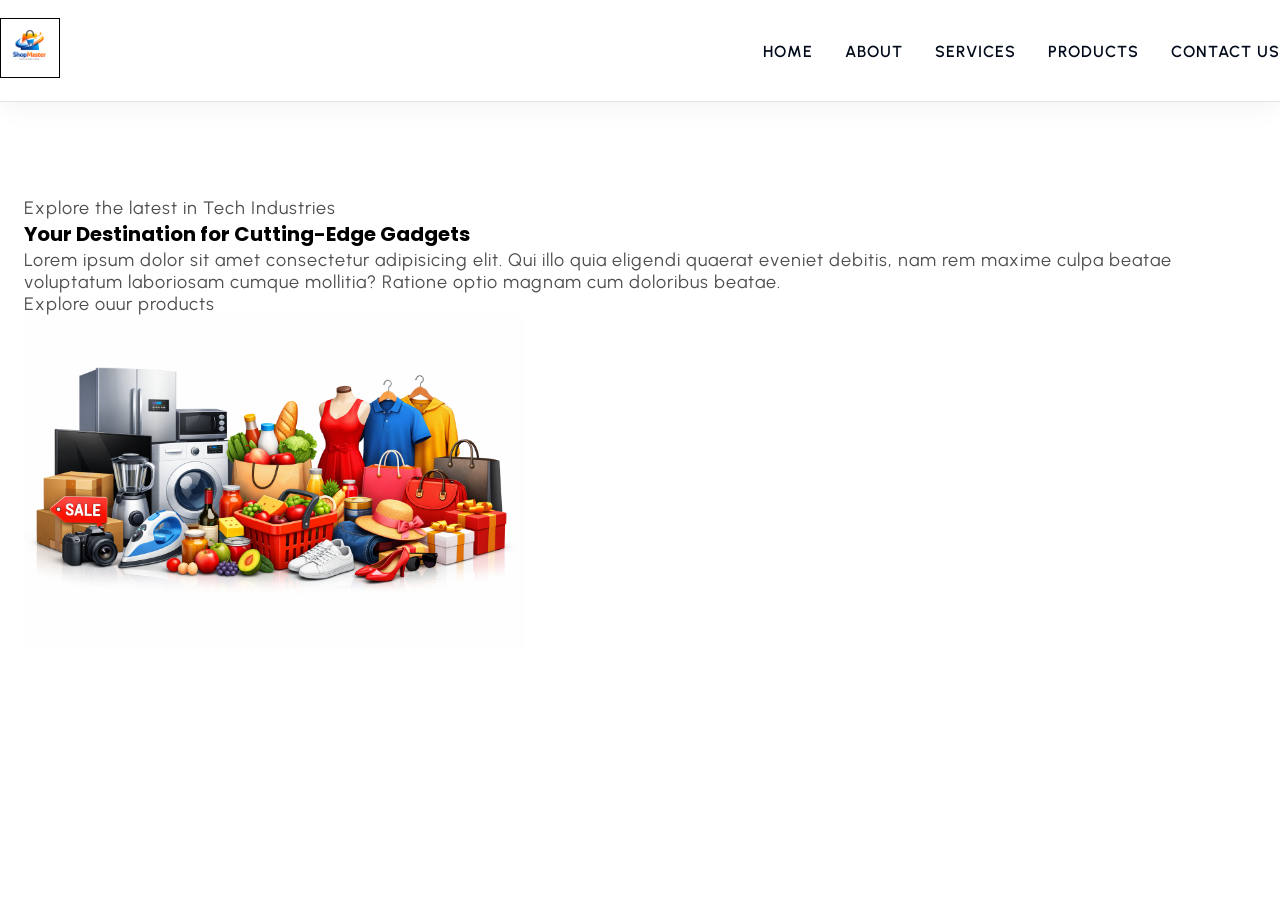
==== index.html @ b22cd0a3 "Day One" ====
<!DOCTYPE html>
<html lang="en">
<head>
  <meta charset="UTF-8">
  <meta name="viewport" content="width=device-width, initial-scale=1.0">
  <link rel="stylesheet" href="style.css">
  <title>Om Yele</title>
</head>
<body>
  <!-- Start Navbar Section  -->
   <header class="section-navbar">
    <div class="container">
      <div class="navbar-brand">
        <a href="index.html">
          <img src="images/logo.png" alt="Ecommerce logo" width="60rem" height="auto"style="border:1px solid black";>
        </a>
      </div>
      <nav class="navbar">
        <ul>
          <li class="nav-item">
            <a class="nav-link" href="/">Home</a>
          </li>
          <li class="nav-item">
            <a class="nav-link" href="/">About</a>
          </li>
          <li class="nav-item">
            <a class="nav-link" href="/">Services</a>
          </li>
          <li class="nav-item">
            <a class="nav-link" href="/">Products</a>
          </li>
          <li class="nav-item">
            <a class="nav-link" href="/">Contact Us</a>
          </li>
        </ul>
      
      </nav>
    </div>
   </header>

  <!-- Start Banner section  -->
  <main>
  <div class="section-hero">
    <div class="container grid grid-two--cols">
      <div class="section-hero--content">
        <p class="hero-subheading">Explore the latest in Tech Industries</p>
        <h1 class="hero-heading">Your Destination for Cutting-Edge Gadgets</h1>
        <p class="hero-para">
          Lorem ipsum dolor sit amet consectetur adipisicing elit. Qui illo quia eligendi quaerat eveniet debitis, nam rem
          maxime
          culpa beatae voluptatum laboriosam cumque mollitia? Ratione optio magnam cum doloribus beatae.
        </p>
        <div class="hero-btn">
          <a href="services.html">Explore ouur products</a>
        </div>
      </div>
      <div class="section-hero--image"></div>
      <figure>
        <img src="images/banner.png" alt="A 3d character" width="500rem" height="auto">
      </figure>

    </div>

  </div>
  
  </main>
  
  <!-- End Banner Section  -->
  
  
</body>
</html>
---- style.css ----
@import url('https://fonts.googleapis.com/css2?family=Jost:ital,wght@0,100..900;1,100..900&family=Poppins:ital,wght@0,100;0,200;0,300;0,400;0,500;0,600;0,700;0,800;0,900;1,100;1,200;1,300;1,400;1,500;1,600;1,700;1,800;1,900&family=Quicksand:wght@300..700&family=Urbanist:ital,wght@0,100..900;1,100..900&display=swap');

*{
  margin: 0;
  padding: 0;
  box-sizing: border-box;
  font-family: "Urbanist", sans-serif;
}

html{
  font-size:62.5%; 
  /* 1rem=10px */
}

h1,h2,h3,h4,h5,h6{
  font-family:"Poppins", sans-serif;
}

p, li, a{
  font-family: "Urbanist", sans-serif;
  font-size: 1.8rem;
  letter-spacing: 0.1rem;
  font-weight: 400;
  color: var(--para-color);
}

a{
  text-decoration:none;
}

li{
  list-style: none;
}


/* Theme Start */
:root{
  --main-color: #0062ff;
  --supporting-color:#ebf3fe;
  --font-color: #424242;
  --bg-color: #ffffff;
  --heading-color:#000a19;
  --para-color:#504e4d
}
/* Theme End */

/* Layout Start */
.container{
  max-width: 142rem;
  margin: 0 auto;
  padding: 9.6rem 2.4rem;
}
/* Layout End */

/* Navbar Section Start */
.section-navbar{
  width: 100%;
  box-shadow: rgba(0,0,0,0.05) 0px 6px 24px 0px, rgba(0,0,0,0.08) 0px 0px 0px 1px;
}


.section-navbar .container{
  display: flex;
  justify-content: space-between;
  align-items:center;
  padding: 1.8rem 0;
}

.section-navbar .navbar ul {
  display:flex;
  gap:3.2rem;
  /* text-transform: capitalize; */

  & li a{
    color:var(--heading-color);
    text-transform: uppercase;
    font-weight: 600;
    font-size:1.6rem;
    display: inline-block;
    position:relative;

    &::after{
      content:"";
      position:absolute;
      bottom: -0.3rem;
      left:0;
      width:0%;
      border-bottom:0.2rem solid var(--main-color);
      transition:all 0.3s linear;
      /* -webkit-transition:all 0.3s linear;
      -moz-transition: all 0.3s linear;
      -ms-transition:all 0.3s linear;
      -o-transition:all 0.3s linear; */

    }
  }

  & li a:hover::after{
    width:100%
  }

}
/* Navbar Section End */


/* Start Banner section */


/* End Banner Section */
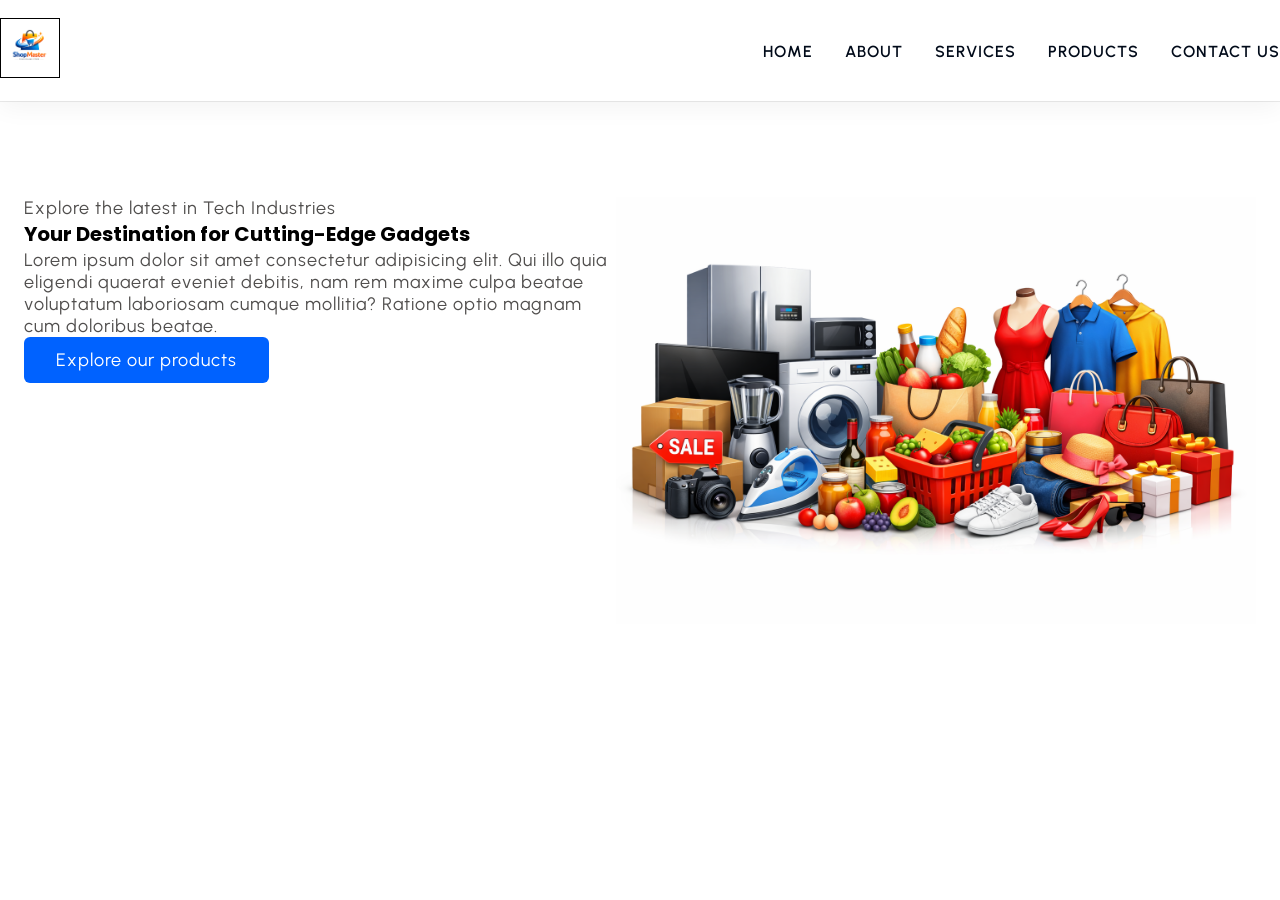
==== commit 3e94b09c: "Day Two" ====
--- a/index.html
+++ b/index.html
@@ -51,13 +51,15 @@
           culpa beatae voluptatum laboriosam cumque mollitia? Ratione optio magnam cum doloribus beatae.
         </p>
         <div class="hero-btn">
-          <a href="services.html">Explore ouur products</a>
+          <a href="services.html" class="btn btn-white">Explore our products</a>
         </div>
       </div>
-      <div class="section-hero--image"></div>
-      <figure>
-        <img src="images/banner.png" alt="A 3d character" width="500rem" height="auto">
-      </figure>
+      <div class="section-hero--image">
+        <figure>
+          <img src="images/banner.png" alt="A 3d character" style="width:50vw; height:auto;">
+        </figure>
+      </div>
+      
 
     </div>
 
--- a/style.css
+++ b/style.css
@@ -40,7 +40,12 @@
   --font-color: #424242;
   --bg-color: #ffffff;
   --heading-color:#000a19;
-  --para-color:#504e4d
+  --para-color:#504e4d;
+  --h-color:#0a043c;
+  --white-color:#ffffff;
+  --test:#070101;
+  --bnt-hover-bg-color:#003b99;
+  --btn-box-shadow:rgba(100,100,111,0.2) 0px 7px 29px 0px;
 }
 /* Theme End */
 
@@ -50,7 +55,34 @@
   margin: 0 auto;
   padding: 9.6rem 2.4rem;
 }
+
+.grid{
+  display: grid;
+}
+
+.grid-two--cols{
+  grid-template-columns: repeat(2,1fr);
+}
 /* Layout End */
+
+
+/* Module Reuse Start */
+
+.btn{
+  display: inline-block;
+  padding: 1.2rem 3.2rem;
+  background-color: var(--main-color);
+  color: var(--white-color);
+  border-radius:0.6rem;
+}
+
+.btn:hover{
+  background-color:var(--bnt-hover-bg-color);
+  cursor:pointer;
+  box-shadow:var(--btn-box-shadow);
+}
+
+/* Medule Reuse End*/
 
 /* Navbar Section Start */
 .section-navbar{
@@ -104,6 +136,8 @@
 
 
 /* Start Banner section */
-
+.main{
+  
+}
 
 /* End Banner Section */
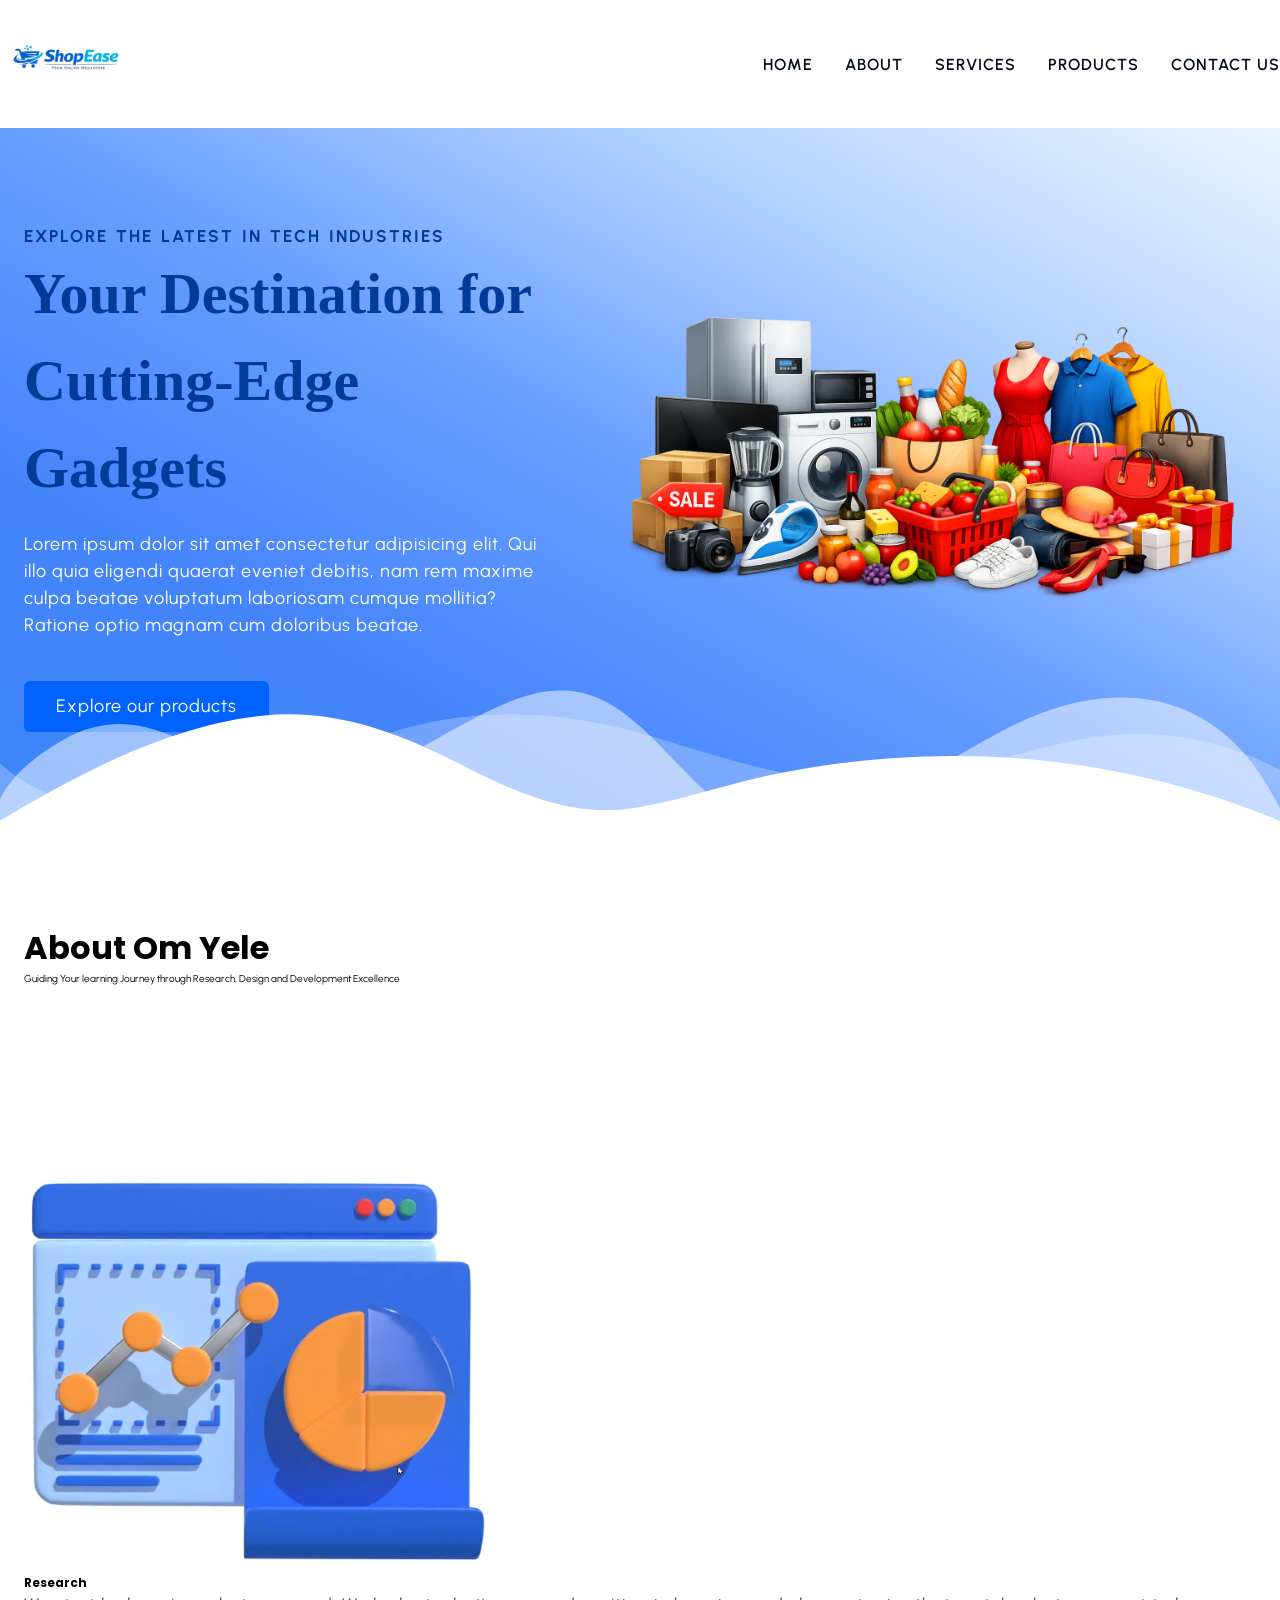
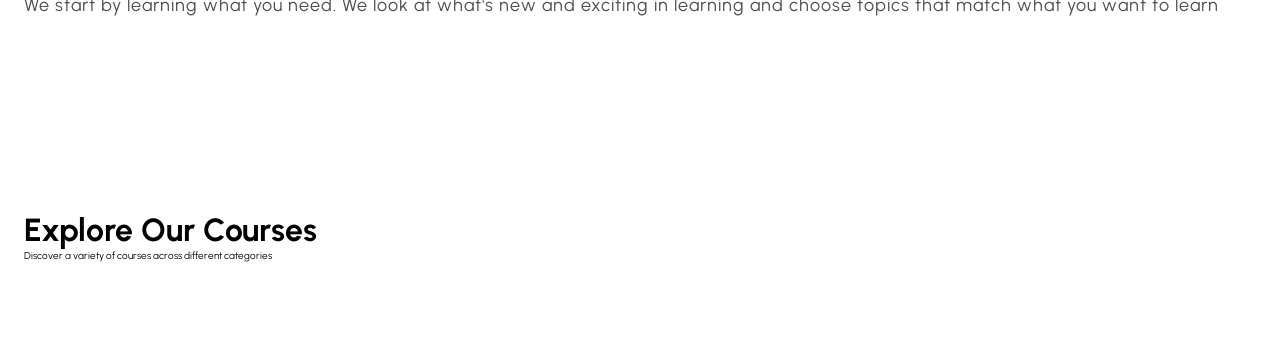
==== commit 93e4b898: "Day Three" ====
--- a/index.html
+++ b/index.html
@@ -12,7 +12,7 @@
     <div class="container">
       <div class="navbar-brand">
         <a href="index.html">
-          <img src="images/logo.png" alt="Ecommerce logo" width="60rem" height="auto"style="border:1px solid black";>
+          <img src="images/logo.png" alt="Ecommerce logo" width="150vw" height="auto">
         </a>
       </div>
       <nav class="navbar">
@@ -64,11 +64,59 @@
     </div>
 
   </div>
-  
+  <div class="custom-shape-divider-bottom-1774880822">
+    <svg data-name="Layer 1" xmlns="http://www.w3.org/2000/svg" viewBox="0 0 1200 120" preserveAspectRatio="none">
+      <path
+        d="M0,0V46.29c47.79,22.2,103.59,32.17,158,28,70.36-5.37,136.33-33.31,206.8-37.5C438.64,32.43,512.34,53.67,583,72.05c69.27,18,138.3,24.88,209.4,13.08,36.15-6,69.85-17.84,104.45-29.34C989.49,25,1113-14.29,1200,52.47V0Z"
+        opacity=".25" class="shape-fill"></path>
+      <path
+        d="M0,0V15.81C13,36.92,27.64,56.86,47.69,72.05,99.41,111.27,165,111,224.58,91.58c31.15-10.15,60.09-26.07,89.67-39.8,40.92-19,84.73-46,130.83-49.67,36.26-2.85,70.9,9.42,98.6,31.56,31.77,25.39,62.32,62,103.63,73,40.44,10.79,81.35-6.69,119.13-24.28s75.16-39,116.92-43.05c59.73-5.85,113.28,22.88,168.9,38.84,30.2,8.66,59,6.17,87.09-7.5,22.43-10.89,48-26.93,60.65-49.24V0Z"
+        opacity=".5" class="shape-fill"></path>
+      <path
+        d="M0,0V5.63C149.93,59,314.09,71.32,475.83,42.57c43-7.64,84.23-20.12,127.61-26.46,59-8.63,112.48,12.24,165.56,35.4C827.93,77.22,886,95.24,951.2,90c86.53-7,172.46-45.71,248.8-84.81V0Z"
+        class="shape-fill"></path>
+    </svg>
+  </div>
   </main>
   
   <!-- End Banner Section  -->
   
+  <!-- About Section Start -->
+   <section class="section-about">
+    <div class="container">
+      <h2 class="section-common-heading">
+        About Om Yele
+      </h2>
+      <div class="section-common-subheading">
+        Guiding Your learning Journey through Research, Design and Development Excellence
+      </div>
+    </div>
+
+    <div class="container grid grid-three--cols">
+      <div class="about-div">
+        <div class="icon">
+          <img src="/images/research.png" alt="Om Yele Research  Team">
+        </div>
+        <h3 class="section-common--title"> Research</h3>
+        <p>We start by learning what you need. We look at what's new and exciting in learning and choose topics that match what you want to learn</p>
+      </div>
+    </div>
+   </section>
+
+  <!-- About Section End -->
+
+  <!-- Course Section Start -->
+  <section class="section-course">
+    <div class="container">
+      <div class="section-common-heading">
+        Explore Our Courses
+      </div>
+      <div class="section-common-subheading">
+        Discover a variety of courses across different categories
+      </div>
+    </div>
+  </section>
   
+  <!-- Course Section End -->
 </body>
 </html>
--- a/style.css
+++ b/style.css
@@ -22,6 +22,7 @@
   letter-spacing: 0.1rem;
   font-weight: 400;
   color: var(--para-color);
+  line-height:1.5;
 }
 
 a{
@@ -41,7 +42,7 @@
   --bg-color: #ffffff;
   --heading-color:#000a19;
   --para-color:#504e4d;
-  --h-color:#0a043c;
+  --hero-heading-color:#003b99;
   --white-color:#ffffff;
   --test:#070101;
   --bnt-hover-bg-color:#003b99;
@@ -67,6 +68,12 @@
 
 
 /* Module Reuse Start */
+
+.section-common-heading{
+  font-size: 3.2rem;
+  font-weight: 700;
+  text-transform: capitalize;
+}
 
 .btn{
   display: inline-block;
@@ -95,7 +102,7 @@
   display: flex;
   justify-content: space-between;
   align-items:center;
-  padding: 1.8rem 0;
+  padding: 1rem 0;
 }
 
 .section-navbar .navbar ul {
@@ -136,8 +143,81 @@
 
 
 /* Start Banner section */
-.main{
-  
-}
-
-/* End Banner Section */+main{
+  position: relative;
+  background-image: linear-gradient(
+    to top right,
+    #3d86fa,
+    #4484fb,
+    #679eff,
+    #b3d2ff,
+    #ebf3fe
+  );
+}
+
+.section-hero .grid{
+  align-items: center;
+  gap: 6.4rem;
+
+  & .hero-subheading{
+    text-transform: uppercase;
+    letter-spacing:0.2rem;
+    font-size: 1.7rem;
+    word-spacing: 0.2rem;
+    color: var(--bnt-hover-bg-color);
+    font-weight:700;
+  }
+
+  & .hero-heading{
+    font-size: 5.8rem;
+    line-height: 1.5;
+    font-family: "Jost";
+    color: var(--hero-heading-color);
+    font-weight: 900;
+
+  }
+
+  & .hero-para{
+    color: var(--white-color);
+    margin: 2rem 0 4.2rem 0;
+  }
+}
+
+
+.section-hero--image img{
+  width: 100%;
+  height: auto;
+}
+
+/* Shape Divider Start */
+
+.custom-shape-divider-bottom-1774880822 {
+    position: absolute;
+    bottom: 0;
+    left: 0;
+    width: 100%;
+    overflow: hidden;
+    line-height: 0;
+    transform: rotate(180deg);
+}
+
+.custom-shape-divider-bottom-1774880822 svg {
+    position: relative;
+    display: block;
+    width: calc(100% + 1.3px);
+    height: 150px;
+}
+
+.custom-shape-divider-bottom-1774880822 .shape-fill {
+    fill: #FFFFFF;
+}
+
+/* Shape Divider End */
+
+/* End Banner Section */
+
+
+/* About Section Start */
+
+
+/* About Section End */
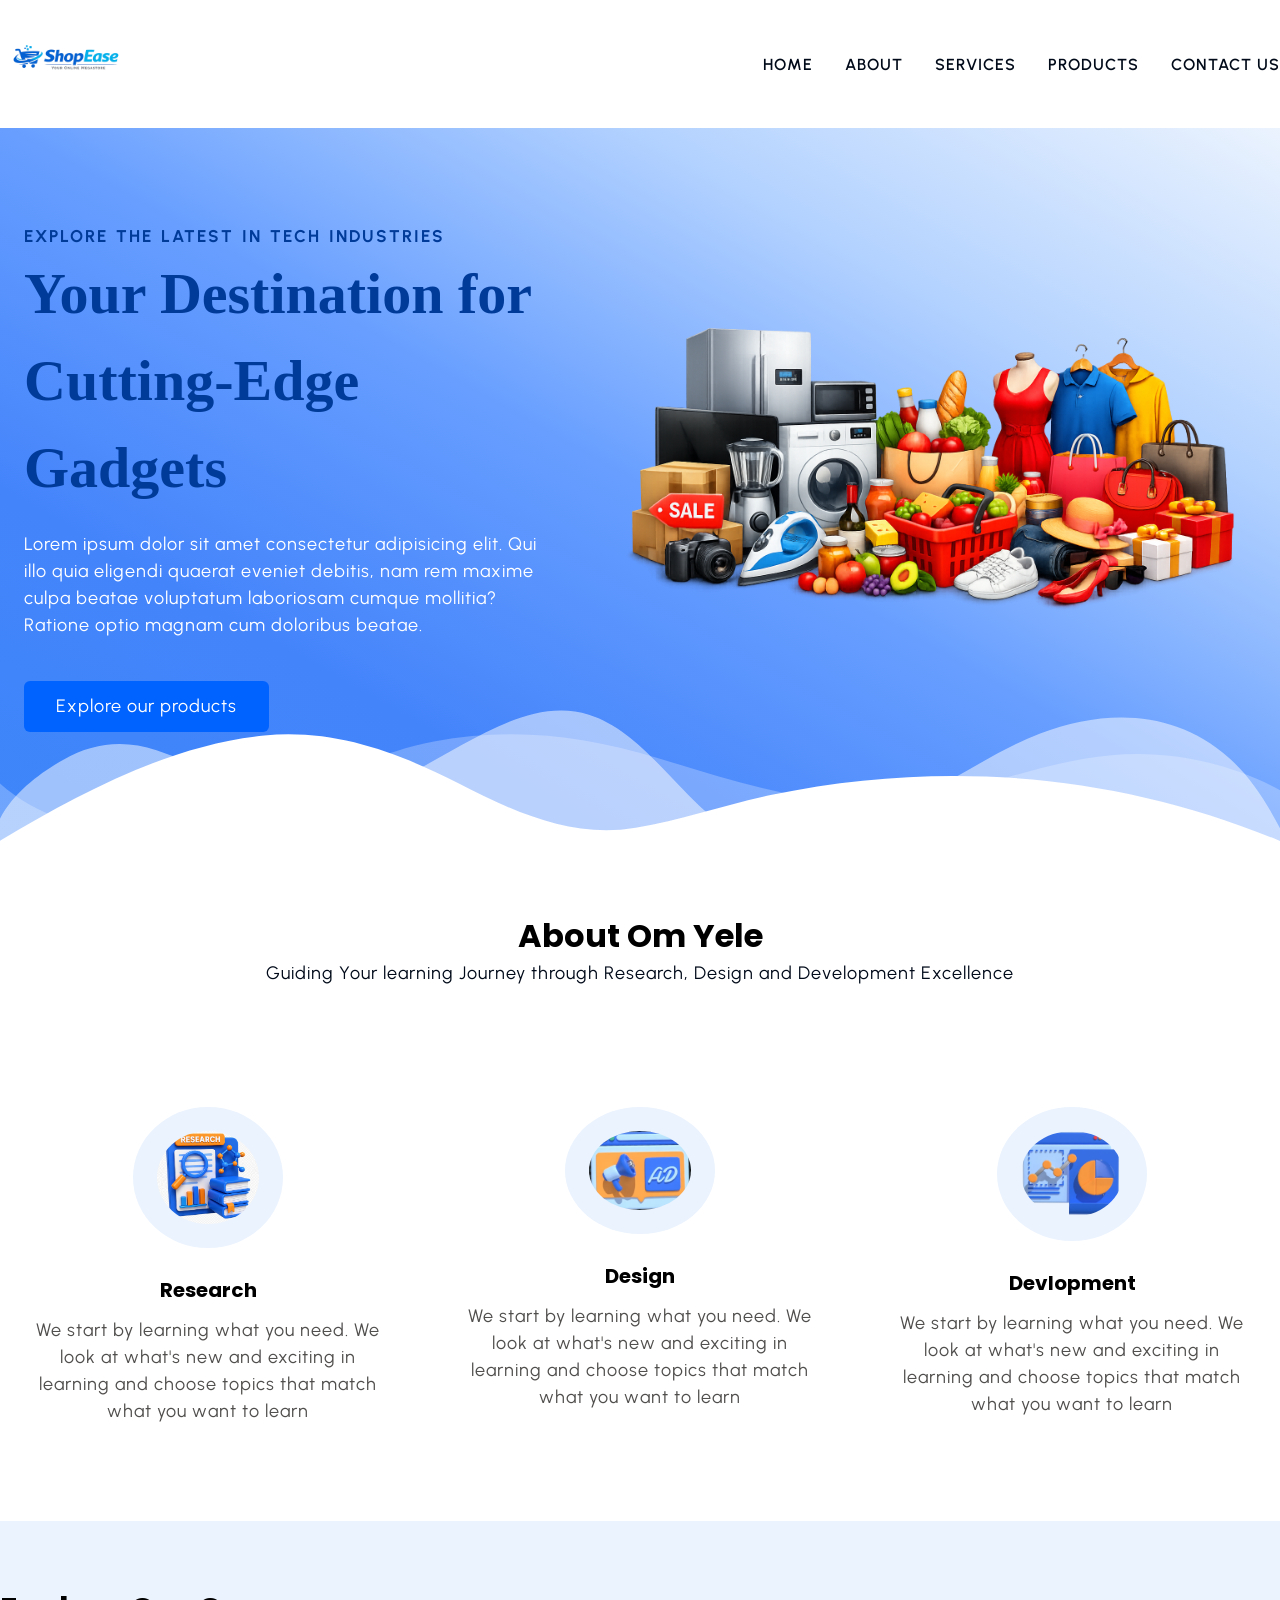
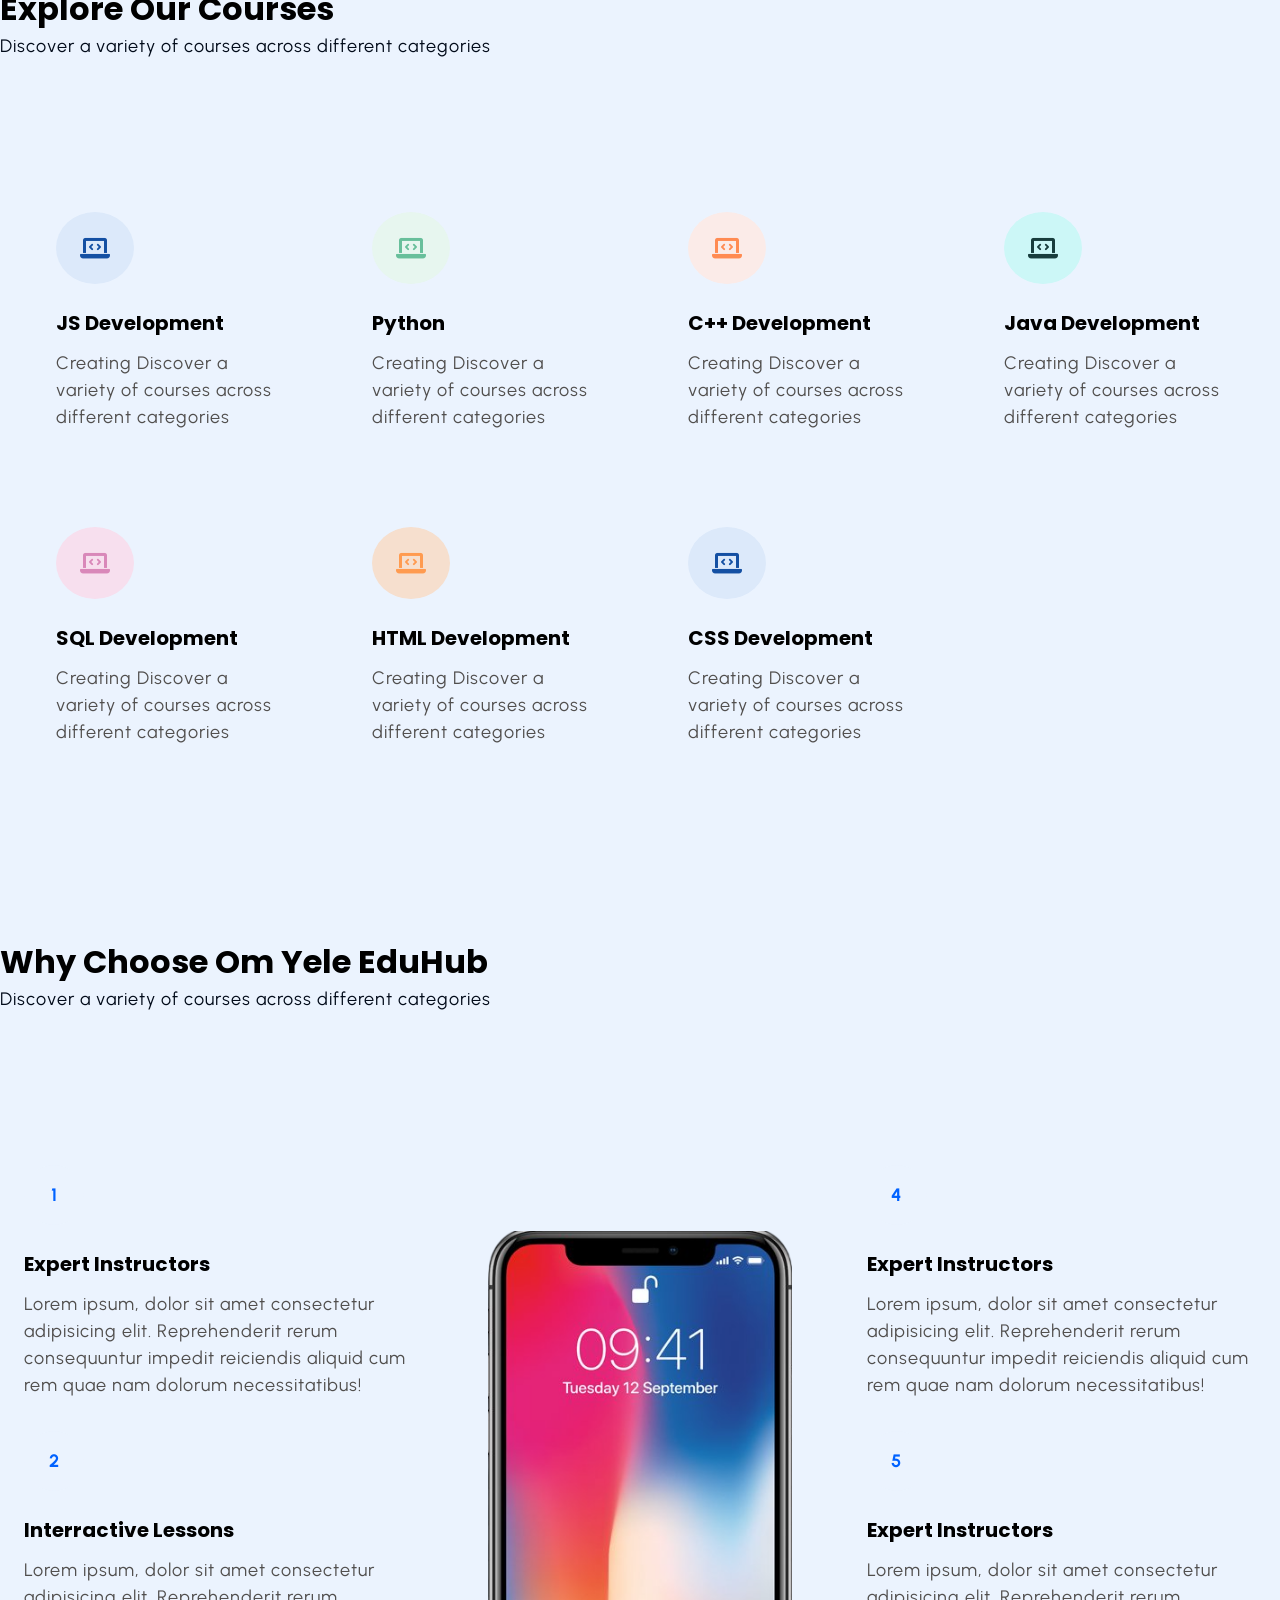
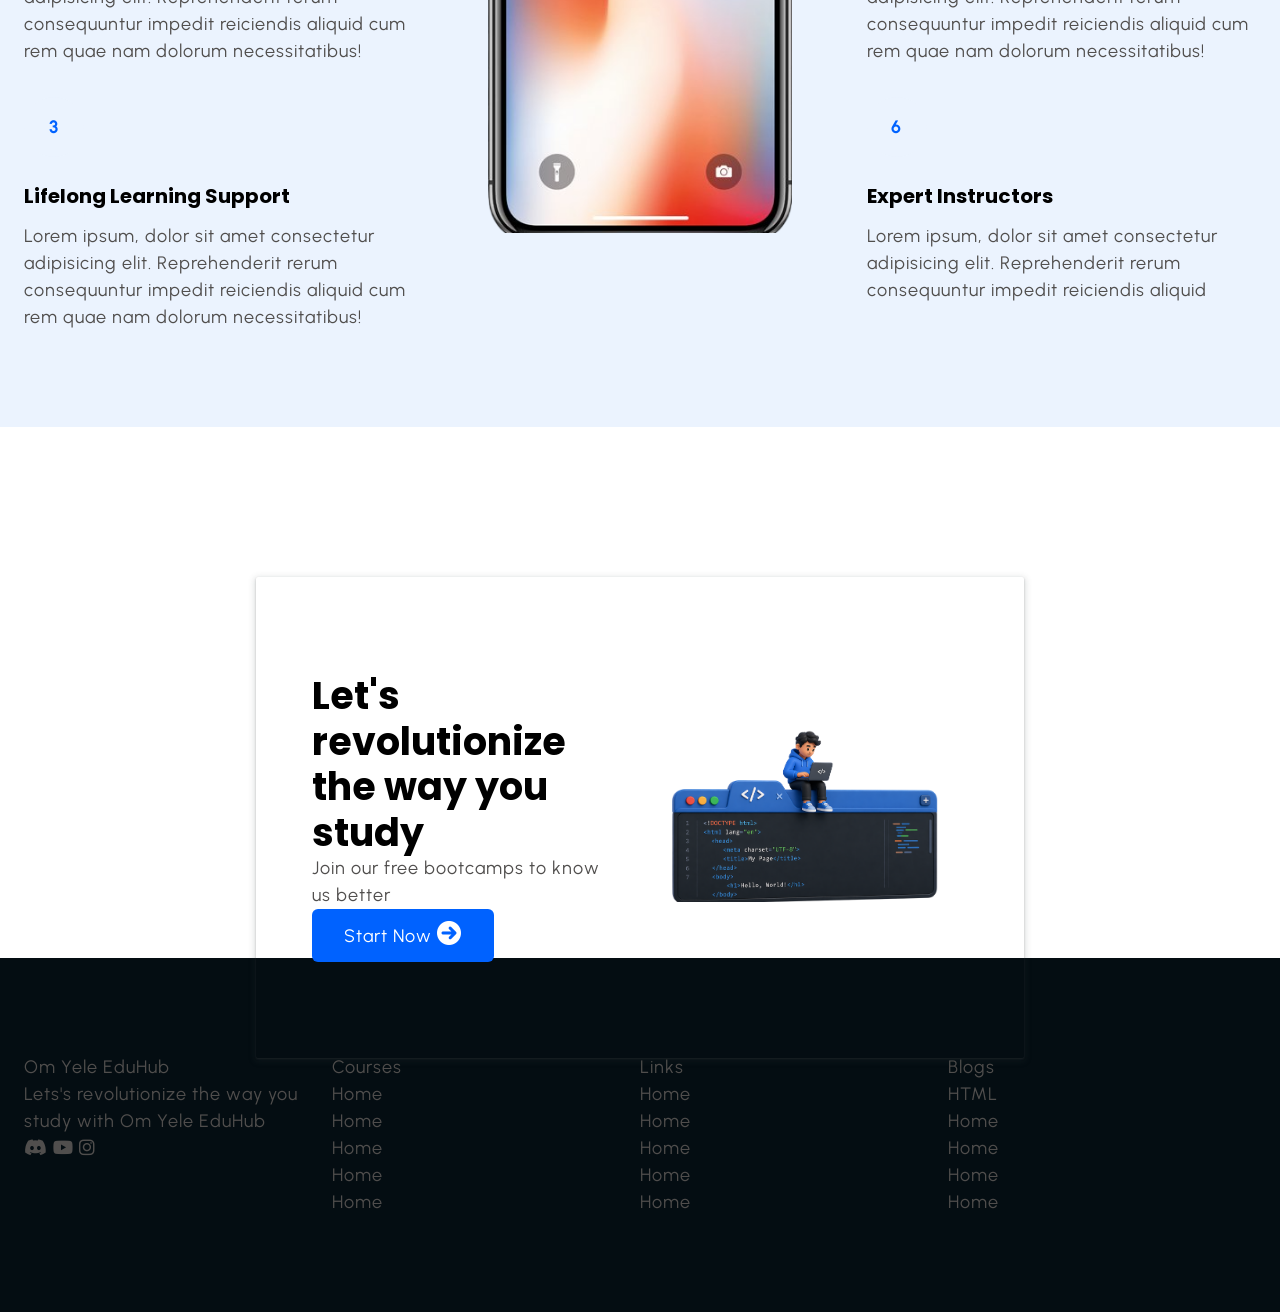
==== commit 88efa959: "Day 4" ====
--- a/index.html
+++ b/index.html
@@ -1,14 +1,19 @@
 <!DOCTYPE html>
 <html lang="en">
+
 <head>
   <meta charset="UTF-8">
   <meta name="viewport" content="width=device-width, initial-scale=1.0">
   <link rel="stylesheet" href="style.css">
+  <link rel="stylesheet" href="https://cdnjs.cloudflare.com/ajax/libs/font-awesome/6.0.0/css/all.min.css"
+    integrity="sha512-9usAa10IRO0HhonpyAIVpjrylPvoDwiPUiKdWk5t3PyolY1cOd4DSE0Ga+ri4AuTroPR5aQvXU9xC6qOPnzFeg=="
+    crossorigin="anonymous" referrerpolicy="no-referrer" />
   <title>Om Yele</title>
 </head>
+
 <body>
   <!-- Start Navbar Section  -->
-   <header class="section-navbar">
+  <header class="section-navbar">
     <div class="container">
       <div class="navbar-brand">
         <a href="index.html">
@@ -33,90 +38,380 @@
             <a class="nav-link" href="/">Contact Us</a>
           </li>
         </ul>
-      
+
       </nav>
     </div>
-   </header>
-
+  </header>
+  <!-- End Navbar Section  -->
   <!-- Start Banner section  -->
   <main>
-  <div class="section-hero">
-    <div class="container grid grid-two--cols">
-      <div class="section-hero--content">
-        <p class="hero-subheading">Explore the latest in Tech Industries</p>
-        <h1 class="hero-heading">Your Destination for Cutting-Edge Gadgets</h1>
-        <p class="hero-para">
-          Lorem ipsum dolor sit amet consectetur adipisicing elit. Qui illo quia eligendi quaerat eveniet debitis, nam rem
-          maxime
-          culpa beatae voluptatum laboriosam cumque mollitia? Ratione optio magnam cum doloribus beatae.
-        </p>
-        <div class="hero-btn">
-          <a href="services.html" class="btn btn-white">Explore our products</a>
-        </div>
-      </div>
-      <div class="section-hero--image">
-        <figure>
-          <img src="images/banner.png" alt="A 3d character" style="width:50vw; height:auto;">
-        </figure>
-      </div>
-      
-
-    </div>
-
-  </div>
-  <div class="custom-shape-divider-bottom-1774880822">
-    <svg data-name="Layer 1" xmlns="http://www.w3.org/2000/svg" viewBox="0 0 1200 120" preserveAspectRatio="none">
-      <path
-        d="M0,0V46.29c47.79,22.2,103.59,32.17,158,28,70.36-5.37,136.33-33.31,206.8-37.5C438.64,32.43,512.34,53.67,583,72.05c69.27,18,138.3,24.88,209.4,13.08,36.15-6,69.85-17.84,104.45-29.34C989.49,25,1113-14.29,1200,52.47V0Z"
-        opacity=".25" class="shape-fill"></path>
-      <path
-        d="M0,0V15.81C13,36.92,27.64,56.86,47.69,72.05,99.41,111.27,165,111,224.58,91.58c31.15-10.15,60.09-26.07,89.67-39.8,40.92-19,84.73-46,130.83-49.67,36.26-2.85,70.9,9.42,98.6,31.56,31.77,25.39,62.32,62,103.63,73,40.44,10.79,81.35-6.69,119.13-24.28s75.16-39,116.92-43.05c59.73-5.85,113.28,22.88,168.9,38.84,30.2,8.66,59,6.17,87.09-7.5,22.43-10.89,48-26.93,60.65-49.24V0Z"
-        opacity=".5" class="shape-fill"></path>
-      <path
-        d="M0,0V5.63C149.93,59,314.09,71.32,475.83,42.57c43-7.64,84.23-20.12,127.61-26.46,59-8.63,112.48,12.24,165.56,35.4C827.93,77.22,886,95.24,951.2,90c86.53-7,172.46-45.71,248.8-84.81V0Z"
-        class="shape-fill"></path>
-    </svg>
-  </div>
+    <div class="section-hero">
+      <div class="container grid grid-two--cols">
+        <div class="section-hero--content">
+          <p class="hero-subheading">Explore the latest in Tech Industries</p>
+          <h1 class="hero-heading">Your Destination for Cutting-Edge Gadgets</h1>
+          <p class="hero-para">
+            Lorem ipsum dolor sit amet consectetur adipisicing elit. Qui illo quia eligendi quaerat eveniet debitis, nam
+            rem
+            maxime
+            culpa beatae voluptatum laboriosam cumque mollitia? Ratione optio magnam cum doloribus beatae.
+          </p>
+          <div class="hero-btn">
+            <a href="services.html" class="btn btn-white">Explore our products</a>
+          </div>
+        </div>
+        <div class="section-hero--image">
+          <figure>
+            <img src="images/banner.png" alt="A 3d character" style="width:50vw; height:auto;">
+          </figure>
+        </div>
+
+
+      </div>
+
+    </div>
+    <div class="custom-shape-divider-bottom-1774880822">
+      <svg data-name="Layer 1" xmlns="http://www.w3.org/2000/svg" viewBox="0 0 1200 120" preserveAspectRatio="none">
+        <path
+          d="M0,0V46.29c47.79,22.2,103.59,32.17,158,28,70.36-5.37,136.33-33.31,206.8-37.5C438.64,32.43,512.34,53.67,583,72.05c69.27,18,138.3,24.88,209.4,13.08,36.15-6,69.85-17.84,104.45-29.34C989.49,25,1113-14.29,1200,52.47V0Z"
+          opacity=".25" class="shape-fill"></path>
+        <path
+          d="M0,0V15.81C13,36.92,27.64,56.86,47.69,72.05,99.41,111.27,165,111,224.58,91.58c31.15-10.15,60.09-26.07,89.67-39.8,40.92-19,84.73-46,130.83-49.67,36.26-2.85,70.9,9.42,98.6,31.56,31.77,25.39,62.32,62,103.63,73,40.44,10.79,81.35-6.69,119.13-24.28s75.16-39,116.92-43.05c59.73-5.85,113.28,22.88,168.9,38.84,30.2,8.66,59,6.17,87.09-7.5,22.43-10.89,48-26.93,60.65-49.24V0Z"
+          opacity=".5" class="shape-fill"></path>
+        <path
+          d="M0,0V5.63C149.93,59,314.09,71.32,475.83,42.57c43-7.64,84.23-20.12,127.61-26.46,59-8.63,112.48,12.24,165.56,35.4C827.93,77.22,886,95.24,951.2,90c86.53-7,172.46-45.71,248.8-84.81V0Z"
+          class="shape-fill"></path>
+      </svg>
+    </div>
   </main>
-  
+
   <!-- End Banner Section  -->
-  
+
   <!-- About Section Start -->
-   <section class="section-about">
+  <section class="section-about">
     <div class="container">
       <h2 class="section-common-heading">
         About Om Yele
       </h2>
-      <div class="section-common-subheading">
+      <p class="section-common-subheading">
         Guiding Your learning Journey through Research, Design and Development Excellence
-      </div>
+      </p>
     </div>
 
     <div class="container grid grid-three--cols">
       <div class="about-div">
         <div class="icon">
-          <img src="/images/research.png" alt="Om Yele Research  Team">
+          <img src="/images/img3.png" alt="Om Yele Research  Team">
         </div>
         <h3 class="section-common--title"> Research</h3>
-        <p>We start by learning what you need. We look at what's new and exciting in learning and choose topics that match what you want to learn</p>
-      </div>
-    </div>
-   </section>
+        <p>We start by learning what you need. We look at what's new and exciting in learning and choose topics that
+          match what you want to learn</p>
+      </div>
+
+      <div class="about-div">
+        <div class="icon">
+          <img src="/images/img1.png" alt="Om Yele Research  Team">
+        </div>
+        <h3 class="section-common--title"> Design</h3>
+        <p>We start by learning what you need. We look at what's new and exciting in learning and choose topics that
+          match
+          what you want to learn</p>
+      </div>
+
+      <div class="about-div">
+        <div class="icon">
+          <img src="/images/img2.png" alt="Om Yele Research  Team">
+        </div>
+        <h3 class="section-common--title"> Devlopment</h3>
+        <p>We start by learning what you need. We look at what's new and exciting in learning and choose topics that
+          match
+          what you want to learn</p>
+      </div>
+    </div>
+  </section>
 
   <!-- About Section End -->
 
   <!-- Course Section Start -->
   <section class="section-course">
     <div class="container">
-      <div class="section-common-heading">
+      <h2 class="section-common-heading">
         Explore Our Courses
-      </div>
-      <div class="section-common-subheading">
+      </h2>
+      <p class="section-common-subheading">
         Discover a variety of courses across different categories
-      </div>
+      </p>
+    </div>
+
+    <div class="container grid grid-four--cols">
+      <div class="course-div">
+        <div class="icon">
+          <i class="fa-solid fa-laptop-code"></i>
+        </div>
+        <h3 class="section-common--title">JS Development</h3>
+        <p>Creating Discover a variety of courses across different categories</p>
+      </div>
+
+      <div class="course-div">
+        <div class="icon">
+          <i class="fa-solid fa-laptop-code"></i>
+        </div>
+        <h3 class="section-common--title">Python</h3>
+        <p>Creating Discover a variety of courses across different categories</p>
+      </div>
+
+      <div class="course-div">
+        <div class="icon">
+          <i class="fa-solid fa-laptop-code"></i>
+        </div>
+        <h3 class="section-common--title">C++ Development</h3>
+        <p>Creating Discover a variety of courses across different categories</p>
+      </div>
+
+      <div class="course-div">
+        <div class="icon">
+          <i class="fa-solid fa-laptop-code"></i>
+        </div>
+        <h3 class="section-common--title">Java Development</h3>
+        <p>Creating Discover a variety of courses across different categories</p>
+      </div>
+
+      <div class="course-div">
+        <div class="icon">
+          <i class="fa-solid fa-laptop-code"></i>
+        </div>
+        <h3 class="section-common--title">SQL Development</h3>
+        <p>Creating Discover a variety of courses across different categories</p>
+      </div>
+
+      <div class="course-div">
+        <div class="icon">
+          <i class="fa-solid fa-laptop-code"></i>
+        </div>
+        <h3 class="section-common--title">HTML Development</h3>
+        <p>Creating Discover a variety of courses across different categories</p>
+      </div>
+
+      <div class="course-div">
+        <div class="icon">
+          <i class="fa-solid fa-laptop-code"></i>
+        </div>
+        <h3 class="section-common--title">CSS Development</h3>
+        <p>Creating Discover a variety of courses across different categories</p>
+      </div>
+    </div>
+  </section>
+
+  <!-- Course Section End -->
+
+  <!-- ========== Start Why Choose Section ========== -->
+
+  <section class="section-course">
+    <div class="container">
+      <h2 class="section-common-heading">
+        Why Choose Om Yele EduHub
+      </h2>
+      <p class="section-common-subheading">
+        Discover a variety of courses across different categories
+      </p>
+    </div>
+
+    <!-- Left side Content -->
+
+    <div class="container grid grid-three--cols">
+      <div class="choose-left--div text-align--right">
+        <div class="why-choose--div">
+          <p class="common-text--highlight">
+          1
+          </p>
+          <h3 class="section-common--title">
+            Expert Instructors
+          </h3>
+          <p>
+          Lorem ipsum, dolor sit amet consectetur adipisicing elit. Reprehenderit rerum consequuntur impedit reiciendis aliquid
+          cum rem quae nam dolorum necessitatibus!
+          </p>
+        </div>
+
+        <div class="why-choose--div">
+          <p class="common-text--highlight">
+            2
+          </p>
+          <h3 class="section-common--title">
+            Interractive Lessons
+          </h3>
+          <p>
+            Lorem ipsum, dolor sit amet consectetur adipisicing elit. Reprehenderit rerum consequuntur impedit reiciendis
+            aliquid
+            cum rem quae nam dolorum necessitatibus!
+          </p>
+        </div>
+
+        <div class="why-choose--div">
+          <p class="common-text--highlight">
+            3
+          </p>
+          <h3 class="section-common--title">
+            Lifelong Learning Support
+          </h3>
+          <p>
+            Lorem ipsum, dolor sit amet consectetur adipisicing elit. Reprehenderit rerum consequuntur impedit reiciendis
+            aliquid
+            cum rem quae nam dolorum necessitatibus!
+          </p>
+        </div>
+        
+        
+      </div>
+      <!-- center part of image -->
+
+      <div class="choose-center--div">
+        <figure>
+          <img src="./images/img4.png" alt="">
+        </figure>
+      </div>
+<!-- 
+      Right  side of the content -->
+
+      <div class="choose-right--div text-align--left">
+        <div class="why-choose--div">
+          <p class="common-text--highlight">
+            4
+          </p>
+          <h3 class="section-common--title">
+            Expert Instructors
+          </h3>
+          <p>
+            Lorem ipsum, dolor sit amet consectetur adipisicing elit. Reprehenderit rerum consequuntur impedit reiciendis
+            aliquid
+            cum rem quae nam dolorum necessitatibus!
+          </p>
+        </div>
+
+        <div class="why-choose--div">
+          <p class="common-text--highlight">
+            5
+          </p>
+          <h3 class="section-common--title">
+            Expert Instructors
+          </h3>
+          <p>
+            Lorem ipsum, dolor sit amet consectetur adipisicing elit. Reprehenderit rerum consequuntur impedit reiciendis
+            aliquid
+            cum rem quae nam dolorum necessitatibus!
+          </p>
+        </div>
+
+        <div class="why-choose--div">
+          <p class="common-text--highlight">
+            6
+          </p>
+          <h3 class="section-common--title">
+            Expert Instructors
+          </h3>
+          <p>
+            Lorem ipsum, dolor sit amet consectetur adipisicing elit. Reprehenderit rerum consequuntur impedit reiciendis
+            aliquid
+          
+          </p>
+        </div>
     </div>
   </section>
   
-  <!-- Course Section End -->
+  <!-- ========== End Why Choose Section ========== -->
+  
+<!-- ========== Start Section Contact Homepage ========== -->
+
+<div class="section-contact--homepage" id="section-contact-homepage">
+<div class="container grid grid-two--cols">
+<div class="contact-content">
+  <h2 class="contact-title">Let's revolutionize the way you study</h2>
+  <p>Join our free bootcamps to know us better</p>
+  <div class="btn">
+    <a href="contact.html">
+      Start Now <i class="fa-solid fa-arrow-circle-right"></i>
+    </a>
+  </div>
+</div>
+<div class="contact-image">
+  <img src="images/img6.png" alt="A guy doiong HTML Coding">
+</div>
+</div>
+
+</div>
+
+<!-- ========== End Section Contact Homepage ========== -->
+
+
+<!-- ========== Start Footer Section ========== -->
+
+<footer>
+  <div class="container grid grid-four--cols">
+    <div class="footer-1--div">
+      <div class="logo-brand">
+        <a href="index.html" class="footer-subheading">Om Yele EduHub</a>
+      </div>
+      <p>Lets's revolutionize the way you study with Om Yele EduHub</p>
+  
+
+    <div class="social-footer--icons">
+      <a href="https://discord" target="_blank">
+        <i class="fa-brands fa-discord"></i>
+      </a>
+      <a href="https://youtube" target="_blank">
+        <i class="fa-brands fa-youtube"></i>
+      </a>
+      <a href="https://instagram" target="_blank">
+        <i class="fa-brands fa-instagram"></i>
+      </a>
+    </div>
+  </div>
+
+  <div class="footer-2--div">
+    <p class="footer-subheading">Courses</p>
+      <ul>
+        <li><a href="index.html">Home</a></li>
+        <li><a href="index.html">Home</a></li>
+        <li><a href="index.html">Home</a></li>
+        <li><a href="index.html">Home</a></li>
+        <li><a href="index.html">Home</a></li>
+      </ul>
+   
+  </div>
+
+  <div class="footer-3--div">
+    <p class="footer-subheading">Links</p>
+      <ul>
+        <li><a href="index.html">Home</a></li>
+        <li><a href="index.html">Home</a></li>
+        <li><a href="index.html">Home</a></li>
+        <li><a href="index.html">Home</a></li>
+        <li><a href="index.html">Home</a></li>
+      </ul>
+
+  </div>
+
+  <div class="footer-4--div">
+    <p class="footer-subheading">Blogs</p>
+      <ul>
+        <li><a href="index.html">HTML</a></li>
+        <li><a href="index.html">Home</a></li>
+        <li><a href="index.html">Home</a></li>
+        <li><a href="index.html">Home</a></li>
+        <li><a href="index.html">Home</a></li>
+      </ul>
+   
+  </div>
+
+
+
+
+  </div>
+</footer>
+
+<!-- ========== End Footer Section ========== -->
+
+
 </body>
+
 </html>
--- a/style.css
+++ b/style.css
@@ -39,7 +39,7 @@
   --main-color: #0062ff;
   --supporting-color:#ebf3fe;
   --font-color: #424242;
-  --bg-color: #ffffff;
+  --bg-color: #f7fcff;
   --heading-color:#000a19;
   --para-color:#504e4d;
   --hero-heading-color:#003b99;
@@ -47,6 +47,7 @@
   --test:#070101;
   --bnt-hover-bg-color:#003b99;
   --btn-box-shadow:rgba(100,100,111,0.2) 0px 7px 29px 0px;
+  --footer-bg-color:#040d12;
 }
 /* Theme End */
 
@@ -57,12 +58,33 @@
   padding: 9.6rem 2.4rem;
 }
 
+
+
+.section-about .container:first-child,
+.section-blog .container:first-child,
+.section-course .container:first-child,
+.section-contact--homepage.container:first-child,
+.section-why--choose .container:first-child{
+  padding:6.4rem 0 2.4rem 0 ;
+}
+
+
+
 .grid{
   display: grid;
 }
 
 .grid-two--cols{
   grid-template-columns: repeat(2,1fr);
+}
+
+
+.grid-three--cols{
+  grid-template-columns: repeat(3,1fr);
+}
+
+.grid-four--cols{
+  grid-template-columns: repeat(4, 1fr);
 }
 /* Layout End */
 
@@ -73,6 +95,16 @@
   font-size: 3.2rem;
   font-weight: 700;
   text-transform: capitalize;
+}
+
+.section-common-subheading{
+  color: var(--heading-color);
+}
+
+.section-common--title{
+  font-size: 2rem;
+  margin: 2.4rem 0 1.2rem 0;
+  /* border: 1px solid black; */
 }
 
 .btn{
@@ -89,7 +121,15 @@
   box-shadow:var(--btn-box-shadow);
 }
 
-/* Medule Reuse End*/
+.fa-solid{
+  padding: 2.4rem;
+  background-color: var(--supporting-color);
+  font-size: 2.4rem;
+  border-radius: 50%;
+  color:var(--hero-heading-color);
+}
+
+/* Module Reuse End*/
 
 /* Navbar Section Start */
 .section-navbar{
@@ -153,6 +193,7 @@
     #b3d2ff,
     #ebf3fe
   );
+  
 }
 
 .section-hero .grid{
@@ -180,6 +221,10 @@
   & .hero-para{
     color: var(--white-color);
     margin: 2rem 0 4.2rem 0;
+  }
+
+  & .hero-btn{
+    margin-bottom: 2rem;
   }
 }
 
@@ -219,5 +264,234 @@
 
 /* About Section Start */
 
-
-/* About Section End */+.section-about{
+  text-align:center;
+}
+
+.section-about .grid{
+  gap: 6.4rem;
+}
+
+.section-about img{
+  padding: 2.4rem;
+  background-color: var(--supporting-color);
+  width: 15rem;
+  height: auto;
+  /* border: 1px solid black; */
+  border-radius: 50%;
+  transition: all 0.3s linear;
+}
+
+.icon:hover > img{
+  transform:rotate(360deg);
+  /* background: linear-gradient(to right, #0575e6, #021b79); */
+}
+
+
+/* About Section End */
+
+
+/* Course Section Start */
+
+
+.section-course{
+  background-color: var(--supporting-color);
+}
+
+.section-course .grid{
+  gap:3.2rem;
+}
+
+.section-course .course-div{
+  padding: 3.2rem;
+}
+
+.section-course .course-div:hover{
+  box-shadow: var(--btn-box-shadow);
+}
+
+.course-div:nth-child(1) .icon .fa-solid{
+  color: #1450a3;
+  background-color: #dce9fa;
+}
+.course-div:nth-child(2) .icon .fa-solid{
+  color: #68bf9b;
+  background-color: #e7f6ef;
+}
+.course-div:nth-child(3) .icon .fa-solid{
+  color: #ff8b52;
+  background-color: #fbebe8;
+}
+.course-div:nth-child(4) .icon .fa-solid{
+  color: #183d3d;
+  background-color: #ccf7f7;
+}
+.course-div:nth-child(5) .icon .fa-solid{
+  color: #d988b9;
+  background-color: rgb(247,223,238);
+}
+.course-div:nth-child(6) .icon .fa-solid{
+  color: #ff9b50;
+  background-color: #f6dfce;
+}
+
+.course-div:nth-child(7) .icon .fa-solid{
+  color: #1450a3;
+  background-color: #dce9fa;
+}
+
+/* Course Section End */
+
+
+
+
+
+/* Start why choose Section */  
+
+.section-why--choose .grid{
+    gap: 9.6rem;
+}
+
+.why-choose--div{
+    margin-top: 3.2rem;
+}
+
+.section-why--choose .text-align--right .why-choose--div{
+    display: flex;
+    flex-direction: column;
+    justify-content: start;
+    align-items: end;
+    text-align: right;
+}
+
+.common-text--highlight{
+    width: 6rem;
+    aspect-ratio: 1;
+    background-color: var(--supporting-color);
+    color: var(--main-color);
+    display: flex;
+    justify-content: center;
+    align-items: center;
+    font-family: 2.4rem;
+    font-weight: 700;
+    border-radius: 50%;
+}
+
+.choose-center--div img{
+    width: 90%;
+    height: auto;
+}
+
+.choose-center--div, 
+figure {
+    display: flex;
+    justify-content: center;
+    align-items: center;
+    position: relative;
+}
+
+.choose-center--div figure:before, 
+.choose-center--div figure::after{
+    content: "";
+    position: absolute;
+    top: 50%;
+    left: 50%;
+    transform: translate(-50%, -50%);
+    background-color: var(--main-color);
+    width: 45rem;
+    height: 45rem;
+    border-radius: 50%;
+    z-index: -1;
+}
+
+.choose-center--div figure::before{
+    animation: circle 5s linear infinite;
+}
+
+@keyframes circle {
+    0%{
+        background-color: #b3d0ff;
+    }
+    25%{
+        background-color: #80b1ff;
+    }
+    50%{
+        background-color: #4d91ff;
+    }
+    75%{
+        background-color: #99c0ff;
+    }
+    100%{
+        background-color: #3381ff;
+    }
+}
+
+
+.choose-center--div figure::after{
+    width: 50rem;
+    height: 50rem;
+    background-color: transparent;
+    z-index: -2;
+    border: .5rem solid var(--supporting-color);
+}
+
+/* End why choose Section */  
+
+
+
+/* Start Contact Home Section */  
+
+
+.section-contact--homepage{
+  width: 60%;
+  min-height: 30rem;
+  margin: 0 auto;
+  box-shadow:rgba(60,64,67,0.3) 0px 1px 2px 0px, rgba(60, 64, 67, 0.15) 0px 2px 6px 2px;
+  margin-bottom: 5rem;
+  border-radius: .2rem;
+  padding: 0 3.2rem;
+  position: relative;
+  bottom: -15rem;
+  z-index: 1;
+
+  & .grid{
+    align-items: center;
+    gap: 6.4rem;
+  }
+}
+
+.contact-title{
+  font-size: 3.8rem;
+  line-height: 1.2;
+}
+
+.contect-content p{
+  margin: 1.2rem 0 2.4rem 0;
+}
+
+
+
+.section-contact--homepage img{
+  width: 90%;
+  height: auto;
+}
+
+.section-contact--homepage .fa-solid{
+  padding: 0;
+  background-color: var(--main-color);
+  color: var(--white-color);
+}
+
+.section-contact--homepage a {
+  color: var(--white-color);
+  text-transform: capitalize;
+}
+
+/* End Contact Home Section */  
+
+/* Start Footer Section */  
+
+footer{
+  background-color: var(--footer-bg-color);
+}
+/* End Footer Section */  
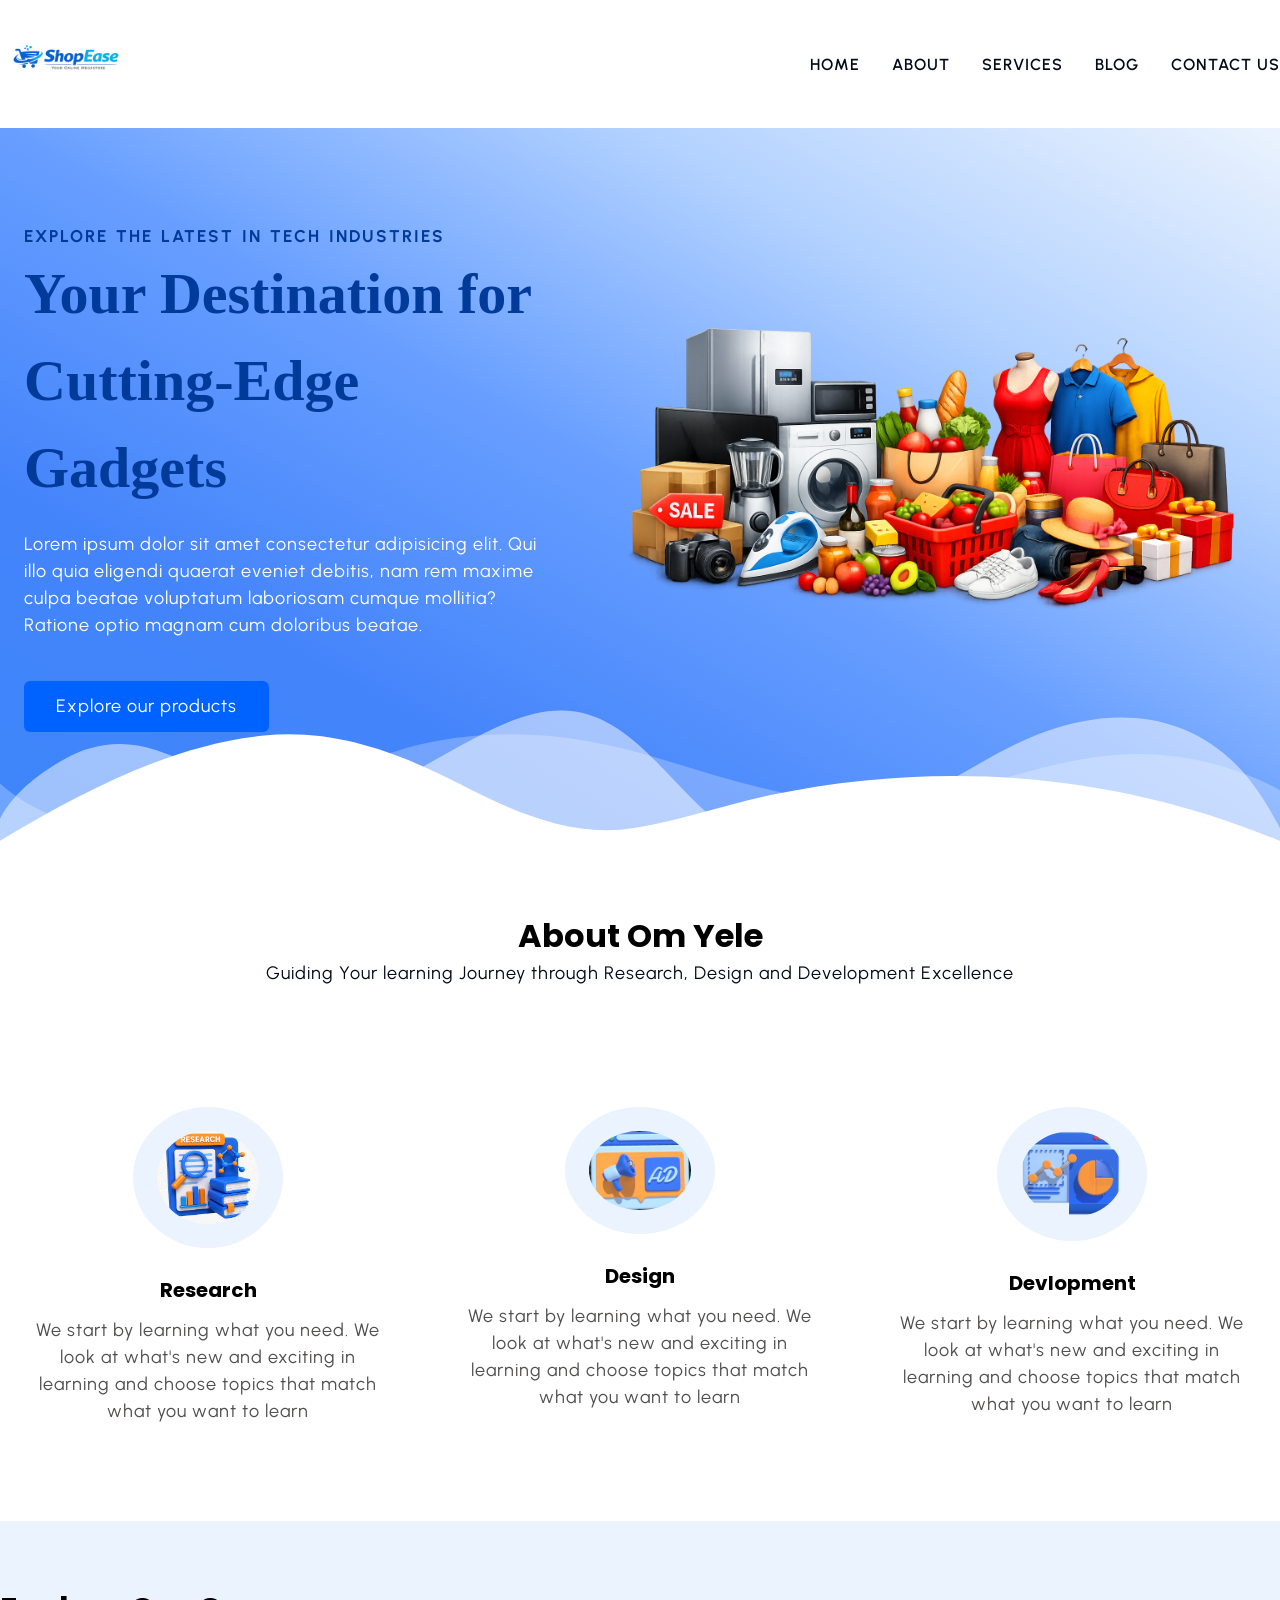
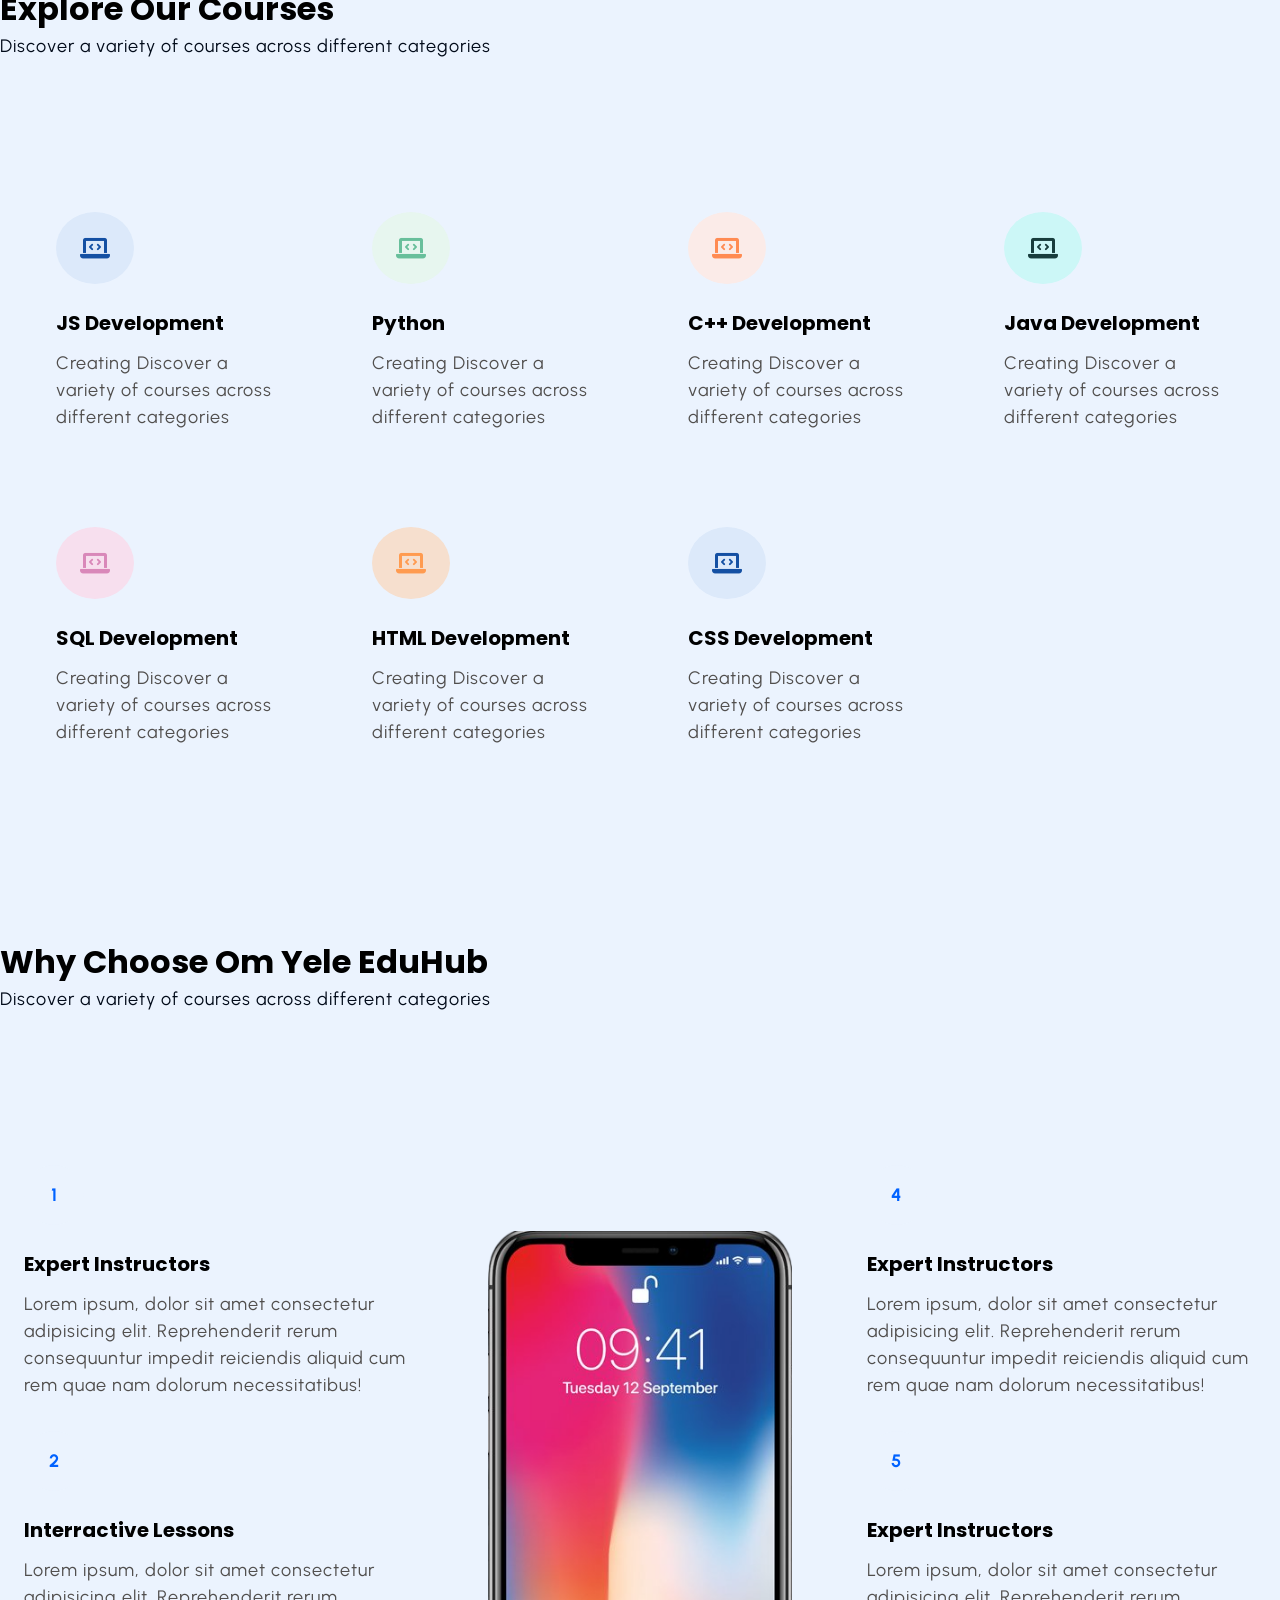
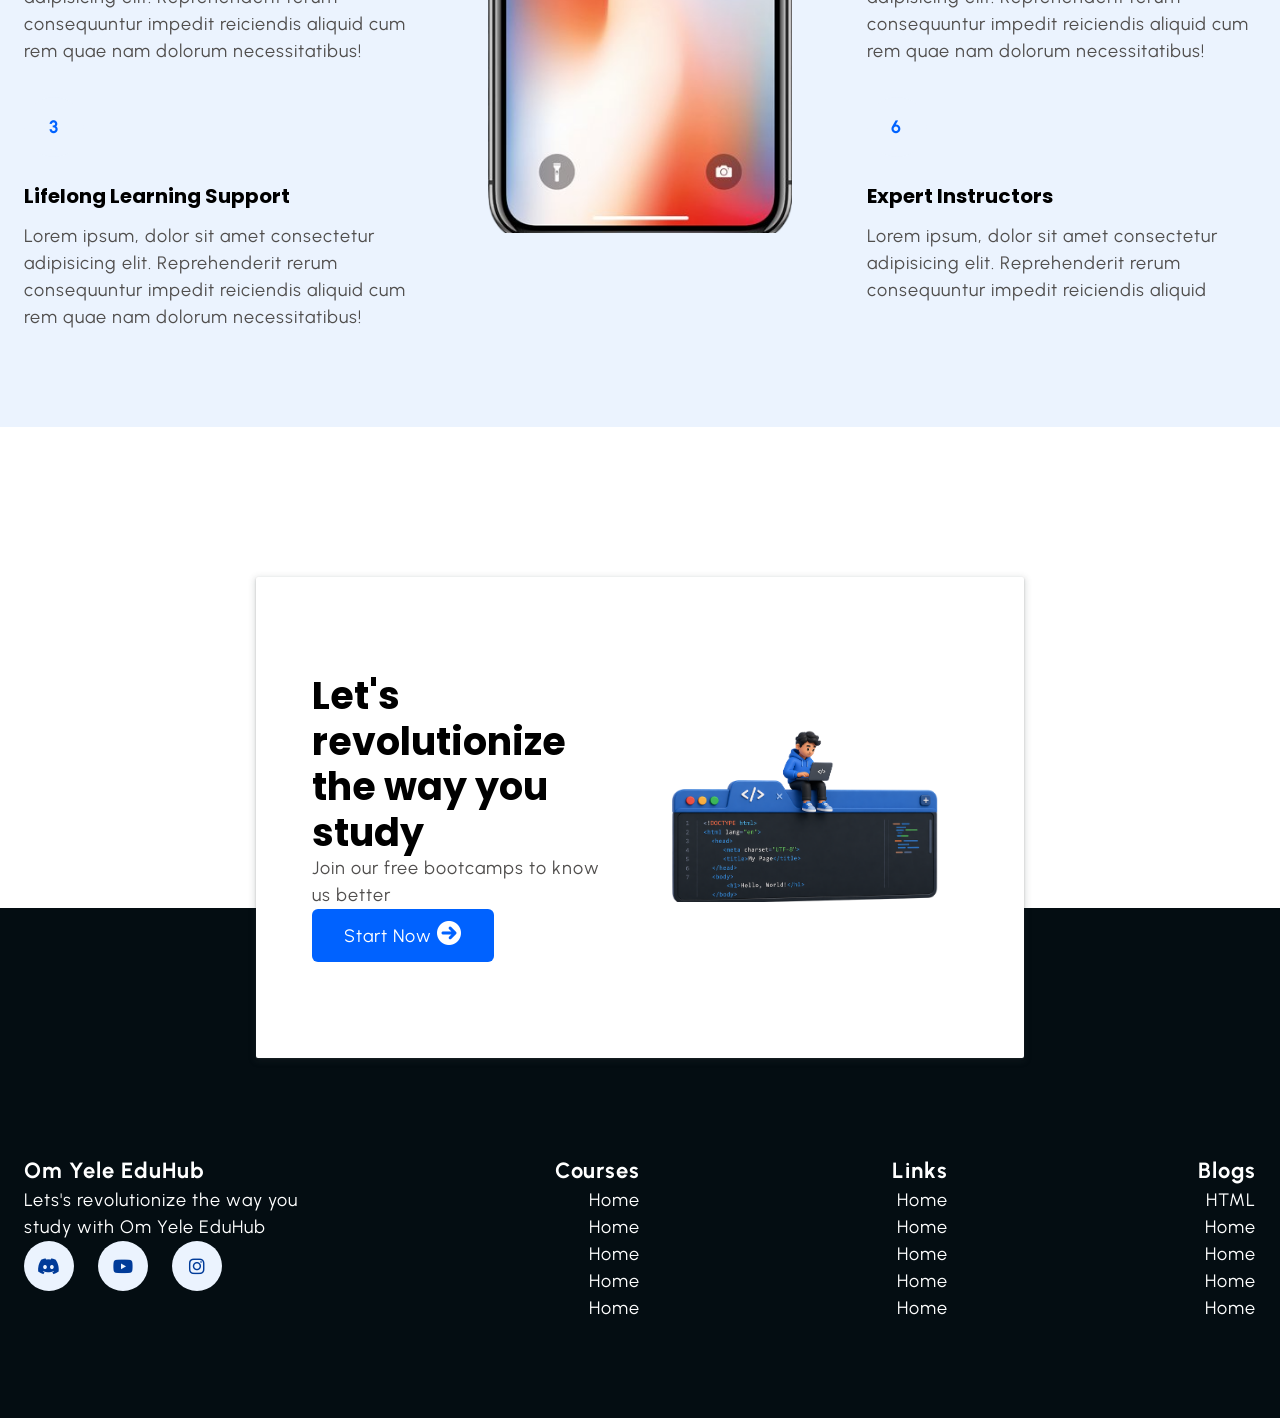
==== commit 72034dc8: "Day 5" ====
--- a/index.html
+++ b/index.html
@@ -23,19 +23,19 @@
       <nav class="navbar">
         <ul>
           <li class="nav-item">
-            <a class="nav-link" href="/">Home</a>
+            <a class="nav-link" href="index.html">Home</a>
           </li>
           <li class="nav-item">
-            <a class="nav-link" href="/">About</a>
+            <a class="nav-link" href="about.html">About</a>
           </li>
           <li class="nav-item">
-            <a class="nav-link" href="/">Services</a>
+            <a class="nav-link" href="service.html">Services</a>
           </li>
           <li class="nav-item">
-            <a class="nav-link" href="/">Products</a>
+            <a class="nav-link" href="blog.html">Blog</a>
           </li>
           <li class="nav-item">
-            <a class="nav-link" href="/">Contact Us</a>
+            <a class="nav-link" href="contact.html">Contact Us</a>
           </li>
         </ul>
 
--- a/style.css
+++ b/style.css
@@ -447,11 +447,14 @@
   min-height: 30rem;
   margin: 0 auto;
   box-shadow:rgba(60,64,67,0.3) 0px 1px 2px 0px, rgba(60, 64, 67, 0.15) 0px 2px 6px 2px;
-  margin-bottom: 5rem;
+  /* margin-bottom: 5rem; */
   border-radius: .2rem;
   padding: 0 3.2rem;
   position: relative;
   bottom: -15rem;
+ 
+  /* margin-bottom: -15rem; */
+  background-color: var(--white-color);
   z-index: 1;
 
   & .grid{
@@ -493,5 +496,54 @@
 
 footer{
   background-color: var(--footer-bg-color);
-}
+  padding-top: 15rem;
+}
+
+footer *{
+  color: var(--white-color);
+}
+
+footer .grid{
+  text-align: right;
+}
+
+.footer-subheading{
+  font-size: 2.2rem;
+  font-weight: 700;
+}
+
+.footor-1--div p{
+  margin: 1rem 0 3.2rem 0;
+}
+
+.footer-1--div{
+  text-align: left;
+
+  & .social-footer--icons{
+    display: flex;
+    gap: 2.4rem;
+  }
+
+  & .fa-brands{
+    width: 5rem;
+    aspect-ratio: 1;
+    background-color: var(--supporting-color);
+    color: var(--bnt-hover-bg-color);
+    border-radius: 50%;
+    display: flex;
+    justify-content: center;
+    align-items: center;
+    transition: all 0.3s linear;
+
+    &:hover{
+      color: var(--supporting-color);
+      background-color: var(--bnt-hover-bg-color);
+      rotate: 360deg;
+    }
+
+  }
+
+}
+
+
 /* End Footer Section */  
